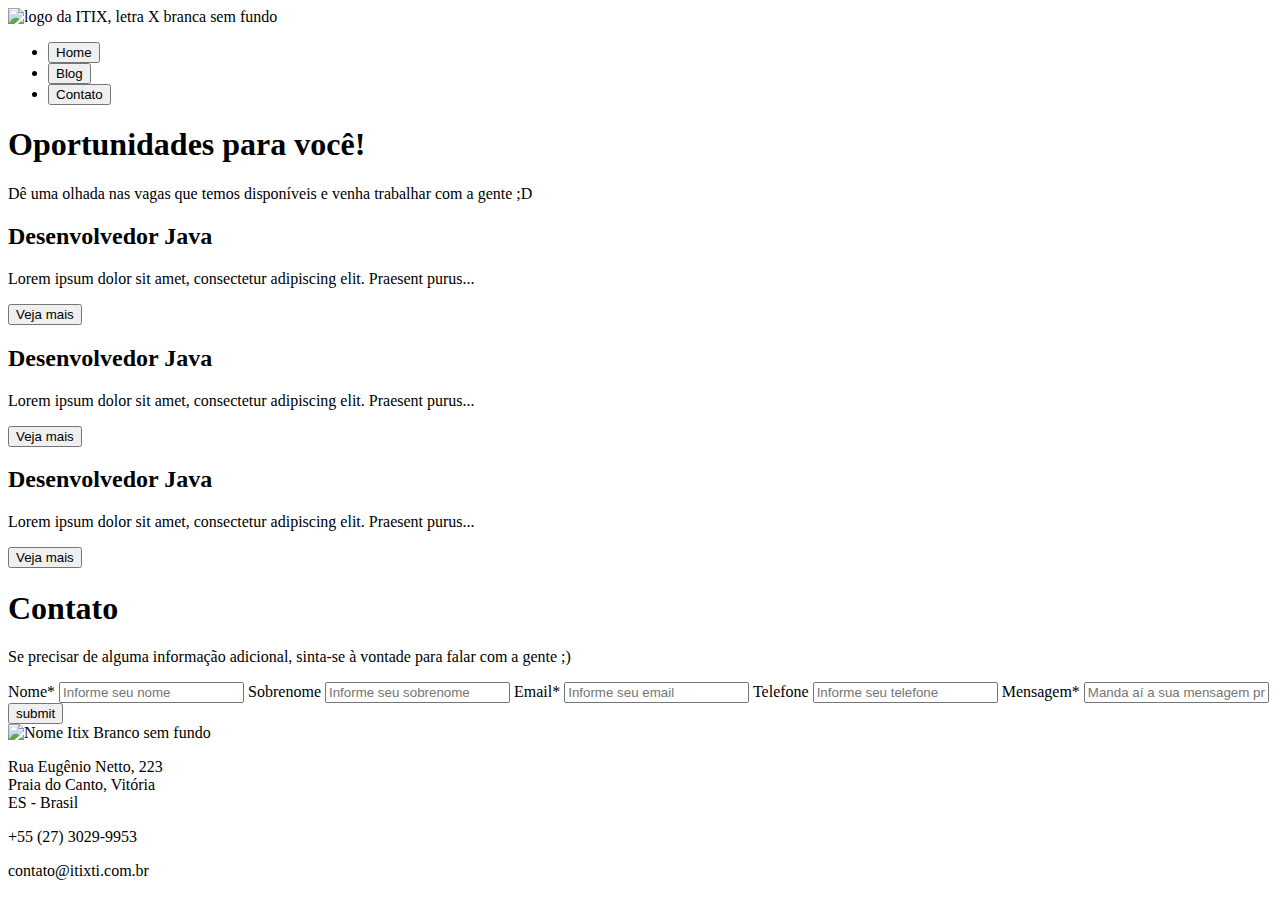
==== index.html @ c8f3eb56 "Add files via upload" ====
<!DOCTYPE html>
<html lang="pt-br">
<head>
    <meta charset="UTF-8">
    <meta http-equiv="X-UA-Compatible" content="IE=edge">
    <meta name="viewport" content="width=device-width, initial-scale=1.0">
    <link href='https://fonts.googleapis.com/css?family=Poppins' rel='stylesheet'>
    <link rel="stylesheet" href="style.css">
    <title>Home - ITIX</title>
</head>
<body>
    <header>
        <img src="/assets/images/itix-branco.png" alt="logo da ITIX, letra X branca sem fundo">
        <nav>
            <ul>
                <li><button href="#">Home</button></li>
                <li><button href="#">Blog</button></li>
                <li><button href="#">Contato</button></li>
            </ul>
        </nav>
    </header>
    <main>
        <section class="divulgacao-vagas">
            <div class="texto-divulgacao">
                <h1>Oportunidades para você!</h1>
                <p>Dê uma olhada nas vagas que temos disponíveis e venha trabalhar com a gente ;D</p>
            </div>
            <div class="cards-vaga">
                <div class="card-vaga">
                    <h2>Desenvolvedor Java</h2>
                    <p>Lorem ipsum dolor sit amet, consectetur adipiscing elit. Praesent purus...</p>
                    <button>Veja mais</button>
                </div>
                <div class="card-vaga">
                    <h2>Desenvolvedor Java</h2>
                    <p>Lorem ipsum dolor sit amet, consectetur adipiscing elit. Praesent purus...</p>
                    <button>Veja mais</button>
                </div>
                <div class="card-vaga">
                    <h2>Desenvolvedor Java</h2>
                    <p>Lorem ipsum dolor sit amet, consectetur adipiscing elit. Praesent purus...</p>
                    <button>Veja mais</button>
                </div>
            </div>
        </section>
        <section class="forms">
            <h1>Contato</h1>
            <p>Se precisar de alguma informação adicional, sinta-se à vontade para falar com a gente ;)</p>
            <div class="form-group">
                <form action="">
                    <label for="nome">Nome*</label>
                    <input type="text" name="nome" id="nome" placeholder="Informe seu nome" required>
                    <label for="nome">Sobrenome</label>
                    <input type="text" name="nome" id="nome" placeholder="Informe seu sobrenome">
                    <label for="nome">Email*</label>
                    <input type="email" name="email" id="email" placeholder="Informe seu email" required>
                    <label for="telefone">Telefone</label>
                    <input type="tel" name="telefone" id="telefone" placeholder="Informe seu telefone">
                    <label for="mensagem">Mensagem*</label>
                    <input type="text" name="mensagem" id="mensagem" placeholder="Manda aí a sua mensagem pra gente ;)">
                    <input type="submit" value="submit" id="submit" placeholder="Enviar mensagem">
                </form>
            </div>
        </section>
    </main>
    <footer>
        <img src="/assets/images/logo-branco.png" alt="Nome Itix Branco sem fundo">
        <div class="container">
            <div>
                <p>
                Rua Eugênio Netto, 223 <br>
                Praia do Canto, Vitória <br>
                ES - Brasil <br>
                </p>
            </div>
            <div><p>+55 (27) 3029-9953</p></div>
            <div><p>contato@itixti.com.br</p></div>
        </div>
    </footer>
</body>
</html>
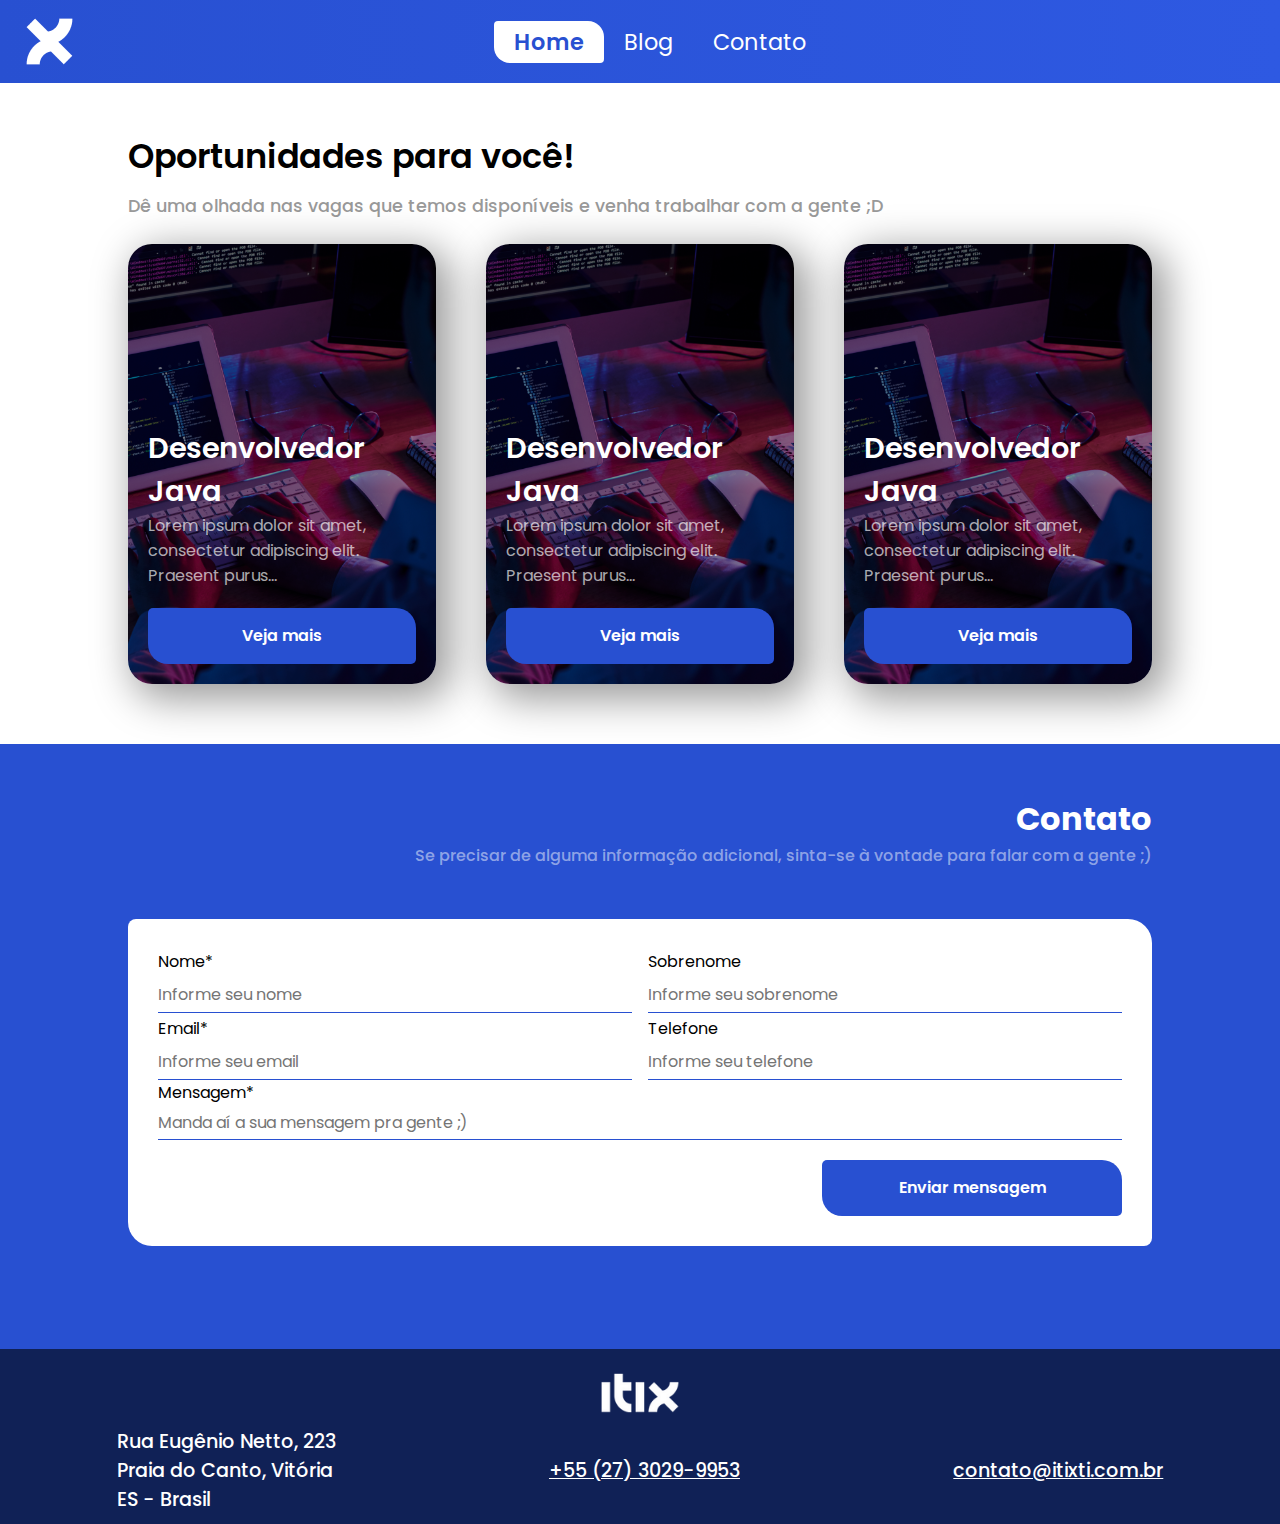
==== commit 317fff22: "Add files via upload" ====
--- a/index.html
+++ b/index.html
@@ -4,8 +4,8 @@
     <meta charset="UTF-8">
     <meta http-equiv="X-UA-Compatible" content="IE=edge">
     <meta name="viewport" content="width=device-width, initial-scale=1.0">
-    <link href='https://fonts.googleapis.com/css?family=Poppins' rel='stylesheet'>
     <link rel="stylesheet" href="style.css">
+    <link rel="stylesheet" href="index.css">
     <title>Home - ITIX</title>
 </head>
 <body>
@@ -13,59 +13,73 @@
         <img src="/assets/images/itix-branco.png" alt="logo da ITIX, letra X branca sem fundo">
         <nav>
             <ul>
-                <li><button href="#">Home</button></li>
-                <li><button href="#">Blog</button></li>
-                <li><button href="#">Contato</button></li>
+                <li><a href="#vagas">Home</a></li>
+                <li><a href="blog.html">Blog</a></li>
+                <li><a href="#forms">Contato</a></li>
             </ul>
         </nav>
     </header>
     <main>
-        <section class="divulgacao-vagas">
-            <div class="texto-divulgacao">
-                <h1>Oportunidades para você!</h1>
-                <p>Dê uma olhada nas vagas que temos disponíveis e venha trabalhar com a gente ;D</p>
-            </div>
-            <div class="cards-vaga">
-                <div class="card-vaga">
-                    <h2>Desenvolvedor Java</h2>
-                    <p>Lorem ipsum dolor sit amet, consectetur adipiscing elit. Praesent purus...</p>
-                    <button>Veja mais</button>
+        <section id="vagas">
+            <div class="container">
+                <div class="divulgacao">
+                    <h1>Oportunidades para você!</h1>
+                    <p>Dê uma olhada nas vagas que temos disponíveis e venha trabalhar com a gente ;D</p>
                 </div>
-                <div class="card-vaga">
-                    <h2>Desenvolvedor Java</h2>
-                    <p>Lorem ipsum dolor sit amet, consectetur adipiscing elit. Praesent purus...</p>
-                    <button>Veja mais</button>
-                </div>
-                <div class="card-vaga">
-                    <h2>Desenvolvedor Java</h2>
-                    <p>Lorem ipsum dolor sit amet, consectetur adipiscing elit. Praesent purus...</p>
-                    <button>Veja mais</button>
+                <div class="cards">
+                    <div class="card">
+                        <h2>Desenvolvedor Java</h2>
+                        <p>Lorem ipsum dolor sit amet, consectetur adipiscing elit. Praesent purus...</p>
+                        <button>Veja mais</button>
+                    </div>
+                    <div class="card">
+                        <h2>Desenvolvedor Java</h2>
+                        <p>Lorem ipsum dolor sit amet, consectetur adipiscing elit. Praesent purus...</p>
+                        <button>Veja mais</button>
+                    </div>
+                    <div class="card">
+                        <h2>Desenvolvedor Java</h2>
+                        <p>Lorem ipsum dolor sit amet, consectetur adipiscing elit. Praesent purus...</p>
+                        <button>Veja mais</button>
+                    </div>
                 </div>
             </div>
         </section>
-        <section class="forms">
-            <h1>Contato</h1>
-            <p>Se precisar de alguma informação adicional, sinta-se à vontade para falar com a gente ;)</p>
-            <div class="form-group">
+        <section id="forms">
+            <div class="container">
+                <div class="titulo">
+                    <h1>Contato</h1>
+                    <p>Se precisar de alguma informação adicional, sinta-se à vontade para falar com a gente ;)</p>
+                </div>
                 <form action="">
-                    <label for="nome">Nome*</label>
-                    <input type="text" name="nome" id="nome" placeholder="Informe seu nome" required>
-                    <label for="nome">Sobrenome</label>
-                    <input type="text" name="nome" id="nome" placeholder="Informe seu sobrenome">
-                    <label for="nome">Email*</label>
-                    <input type="email" name="email" id="email" placeholder="Informe seu email" required>
-                    <label for="telefone">Telefone</label>
-                    <input type="tel" name="telefone" id="telefone" placeholder="Informe seu telefone">
-                    <label for="mensagem">Mensagem*</label>
-                    <input type="text" name="mensagem" id="mensagem" placeholder="Manda aí a sua mensagem pra gente ;)">
-                    <input type="submit" value="submit" id="submit" placeholder="Enviar mensagem">
+                    <div class="form-group">
+                        <div>
+                            <label for="nome">Nome*</label>
+                            <input type="text" name="nome" id="nome" placeholder="Informe seu nome" required>
+                            <label for="nome">Email*</label>
+                            <input type="email" name="email" id="email" placeholder="Informe seu email" required>
+                        </div>
+                        <div>
+                            <label for="nome">Sobrenome</label>
+                            <input type="text" name="nome" id="nome" placeholder="Informe seu sobrenome">
+                            <label for="telefone">Telefone</label>
+                            <input type="tel" name="telefone" id="telefone" placeholder="Informe seu telefone">
+                        </div>
+                    </div>
+                    <div class="mensagem">
+                        <label for="mensagem">Mensagem*</label>
+                        <input type="text" name="mensagem" id="mensagem" placeholder="Manda aí a sua mensagem pra gente ;)">
+                        <input type="submit" value="Enviar mensagem" id="submit" placeholder="Enviar mensagem">
+                    </div>
                 </form>
             </div>
         </section>
     </main>
     <footer>
-        <img src="/assets/images/logo-branco.png" alt="Nome Itix Branco sem fundo">
-        <div class="container">
+        <div class="imagem">
+            <img src="/assets/images/logo-branco.png" alt="Nome Itix Branco sem fundo">
+        </div>
+        <div class="contato">
             <div>
                 <p>
                 Rua Eugênio Netto, 223 <br>
@@ -73,8 +87,8 @@
                 ES - Brasil <br>
                 </p>
             </div>
-            <div><p>+55 (27) 3029-9953</p></div>
-            <div><p>contato@itixti.com.br</p></div>
+            <div><a href="tel:+552730299953">+55 (27) 3029-9953</a></div>
+            <div><a href="mailto:contato@itixti.com.br">contato@itixti.com.br</a></div>
         </div>
     </footer>
 </body>
--- a/style.css
+++ b/style.css
@@ -0,0 +1,116 @@
+/* Arquivo para edições genéricas do site, 
+onde todas páginas terão as mesmas configurações */
+
+/************EDIÇÂO GERAL******************/
+@import url('https://fonts.googleapis.com/css?family=Poppins');
+
+*{
+    margin: 0;
+}
+html{
+    scroll-behavior: smooth;
+}
+body {
+    font-family: 'Poppins';
+    font-size: 16px;
+}
+/* *********FIM EDIÇÂO GERAL**************/
+
+
+/***************HEADER*******************/
+header {
+    background: linear-gradient(90deg, #2850D1 0%, #2E59E2 100%);
+    padding: 15px 22px;
+    display: flex;
+    align-items: center;
+    margin-bottom: 40px;
+}
+header nav{
+    display: flex;
+    flex-grow: 1;
+    justify-content: center;
+    margin-left: -55px;
+}
+header nav ul{
+    display: flex;
+    list-style: none;
+    font-style: normal;
+}
+header nav ul li a{
+    color: white;
+    background-color: transparent;
+    border: none;
+    font-weight: 400;
+    font-size: 1.4em; 
+    padding: 5px 20px;
+    text-decoration: none;
+}
+header nav ul li a:hover{
+    text-decoration: none;
+    padding: 5px 20px;
+    background-color: white;
+    border-radius: 4px 16px;
+    font-weight: 600;
+    color: #2850D1;
+    border: none;
+}
+/***************FIM DA HEADER****************/
+
+
+/*******************MAIN*********************/
+main section {
+    display: flex;
+    justify-content: center;
+    align-items: center;
+}
+main section .container{
+    width: 80%;
+}
+main div.divulgacao{
+    margin-left: 0px;
+}
+main div.divulgacao h1{
+    font-family: 'Poppins';
+    font-style: normal;
+    font-weight: 600;
+    font-size: 2.1em;
+    line-height: 2em;
+}
+main div.divulgacao p{
+    font-family: 'Poppins';
+    font-style: normal;
+    font-weight: 500;
+    font-size: 1.1em;
+    line-height: 1.9em;
+    color: #999999;
+}
+/****************FIM DA MAIN*****************/
+
+
+/******************FOOTER********************/
+footer{
+    background-color: #102156;
+    font-family: 'Poppins';
+    font-style: normal;
+    font-weight: 500;
+    font-size: 1.2em;
+    color: #FFFFFF;
+    padding: 10px;
+}
+footer div.imagem{
+    flex-grow: 1;
+    display: flex;
+    justify-content: center;
+    padding: 10px 0px;
+    transform: scale(0.8);
+}
+footer .contato{
+    display: flex;
+    flex-direction: row;
+    align-items: center;
+    justify-content: space-around;
+}
+footer a{
+    color: white;
+}
+/****************FIM DA FOOTER***************/--- a/index.css
+++ b/index.css
@@ -0,0 +1,146 @@
+/* **************HEADER************** */
+header nav ul li:nth-child(1) a{
+    text-decoration: none;
+    padding: 5px 20px;
+    background-color: white;
+    border-radius: 4px 16px;
+    font-weight: 600;
+    color: #2850D1;
+    border: none;   
+}
+/* **********FIM DA HEADER************** */
+
+
+/*******************MAIN********************/
+/*************PRIMEIRA SECTION*************/
+main div.cards{
+    display: flex;
+    color: white;
+    margin-bottom: 40px;
+    justify-content:flex-start;
+    column-gap: 50px;
+}
+div.card{
+    height: 400px;
+    width: 300px;
+    background: linear-gradient(0deg, rgba(0, 0, 0, 0.45), rgba(0, 0, 0, 0.45)), url("assets/images/background.png");
+    box-shadow: 10px 10px 40px 5px rgba(0, 0, 0, 0.4);
+    background-position: -275px;
+    background-size: cover;
+    border-radius: 24px;
+    font-family: 'Poppins';
+    display: flex;
+    flex-direction: column;
+    justify-content: flex-end;
+    margin: 20px 0px;
+    padding: 20px;
+}
+div.card:hover{
+    transform: scale(1.05);
+    transition: 1s ease-in-out;
+}
+div.card h2{
+    font-family: 'Poppins';
+    font-weight: 600;
+    font-size: 1.8em;
+    color: #FFFFFF;    
+}
+div.card p{
+    font-family: 'Poppins';
+    font-style: normal;
+    font-weight: 400;
+    font-size: 1em;
+    color: rgba(255, 255, 255, 0.67);
+    /* margin: 15px 0px; */
+}
+div.card button{
+    border: 0px;
+    background: #2850D1;
+    border-radius: 5px 20px;
+    width: 100%;
+    height: 3.5em;
+    font-family: 'Poppins';
+    font-style: normal;
+    font-weight: 600;
+    font-size: 1em;
+    line-height: 36px;
+    color: #FFFFFF;
+    margin-top: 20px;
+}
+div.card button:hover{
+    background-color: white;
+    color: #2850D1;
+    transition: 0.5s;
+}
+/********FIM DA PRIMEIRA SECTION*************/
+
+
+/*************SEGUNDA SECTION*************/
+main section#forms{
+    background-color: #2850D1;
+}
+main section#forms .container .titulo{
+    text-align: right;
+    color: rgba(255, 255, 255, 0.49);
+    padding: 5% 0px;
+    font-weight: 500;
+}
+main section#forms .container .titulo h1{
+    color: white;
+    font-size: 2em;
+}
+main section#forms .container form {
+    background-color: white;
+    margin-bottom: 10%;
+    border-radius: 8px 24px;
+    padding: 30px;
+}
+main section#forms .container form div{
+    display: flex;
+    column-gap: 1em;
+}
+main section#forms .container form .form-group div{
+    display: flex;
+    flex-direction: column;
+    flex-grow: 1;
+    row-gap: 0.2em;
+}
+.mensagem{
+    display: flex;
+    flex-direction: column;
+}
+.mensagem input[type="submit"]{
+    border: 0px;
+    background: #2850D1;
+    border-radius: 5px 20px;
+    width: 300px;
+    height: 3.5em;
+    font-style: normal;
+    font-weight: 600;
+    font-size: 1em;
+    line-height: 36px;
+    color: #FFFFFF;
+    margin-top: 20px;
+    align-self: flex-end;
+    cursor: pointer;
+}
+.mensagem input[type="submit"]:hover{
+    background-color: rgb(152, 171, 233);
+    color: #2850D1;
+    box-shadow: 10px 10px 40px 5px rgba(0, 0, 0.4, 0.2);
+    transition: 0.3s ease-in-out;
+}
+input{
+    border: none;
+    border-bottom: 1px solid #2850D1;
+    padding: 0.3em 0em;
+}
+input:focus{
+    outline: none;
+    border-bottom: 2px solid #2850D1;
+}
+input[placeholder]{
+    font-size: 1em;
+    font-family: 'Poppins';
+}
+/************FIM DA MAIN********************/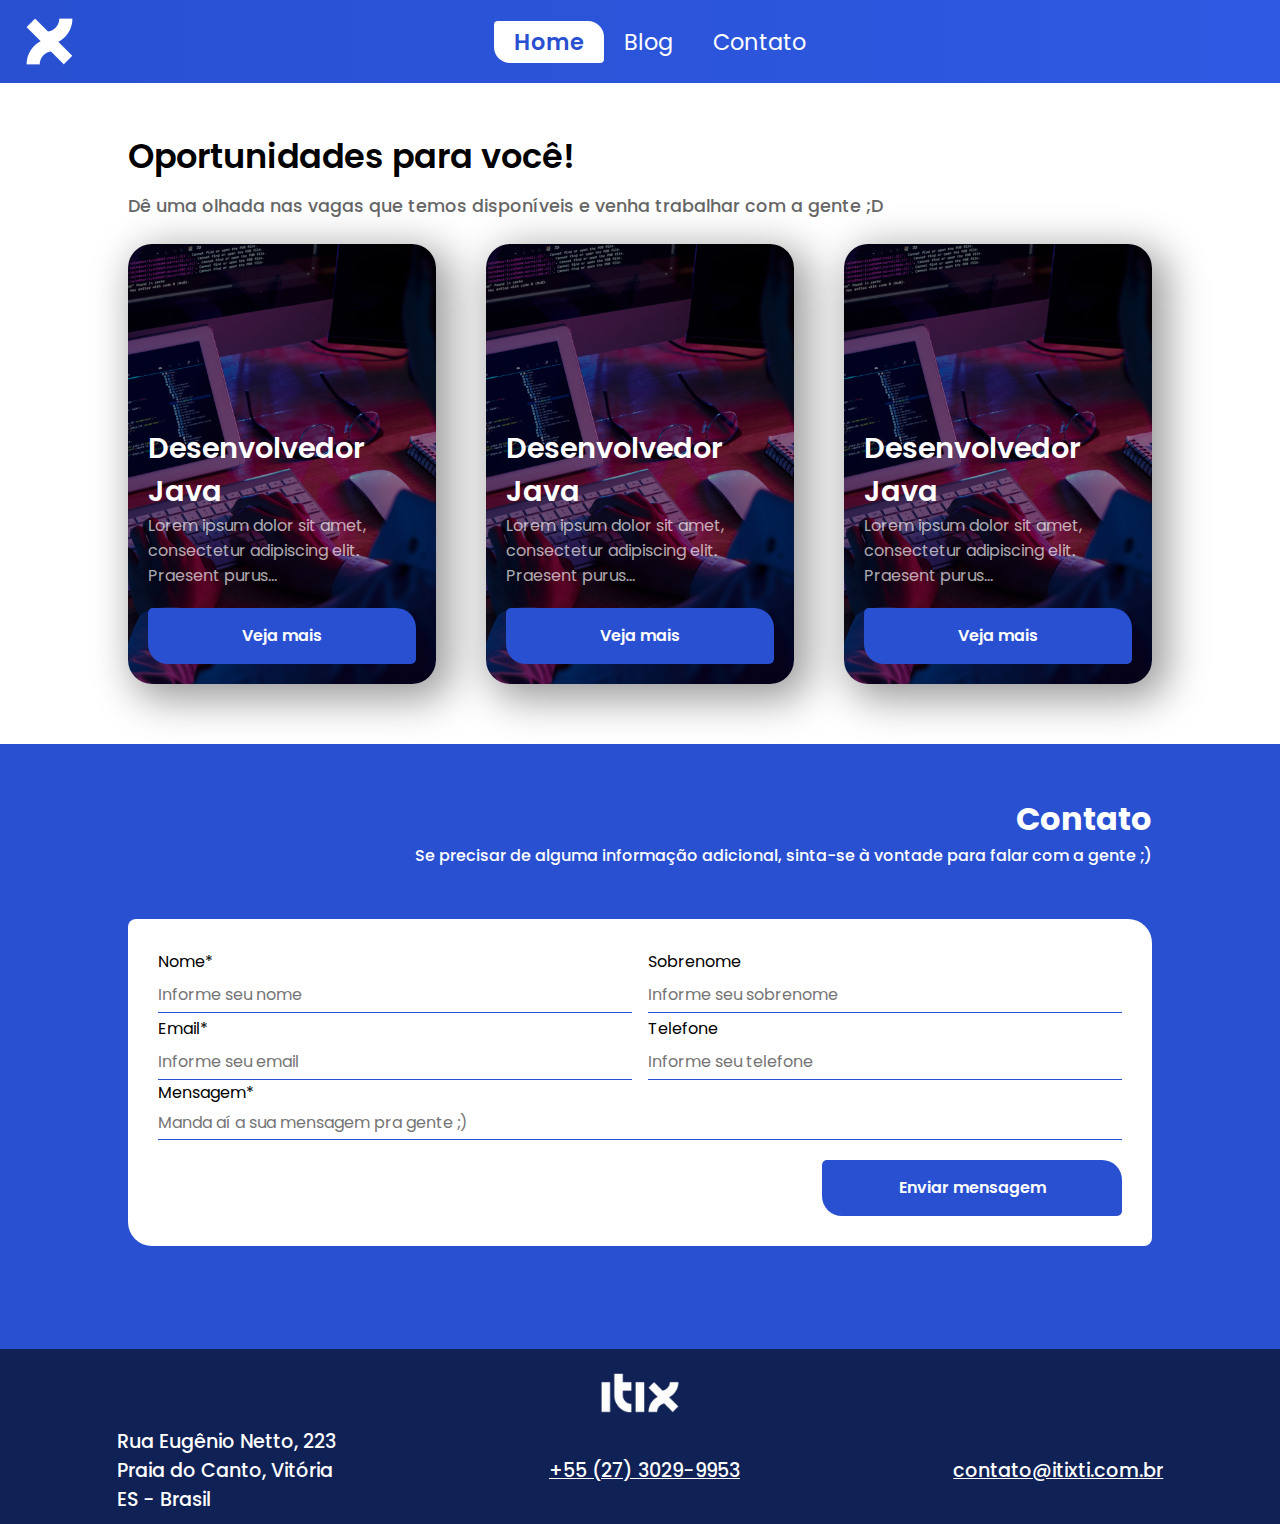
==== commit 204aa207: "Atualização do documento segundo Light House" ====
--- a/index.html
+++ b/index.html
@@ -4,13 +4,14 @@
     <meta charset="UTF-8">
     <meta http-equiv="X-UA-Compatible" content="IE=edge">
     <meta name="viewport" content="width=device-width, initial-scale=1.0">
+    <meta name="description" content="Site da empresa itix, com vagas de emprego e formulario para contato com a empresa e demais informações">
     <link rel="stylesheet" href="style.css">
     <link rel="stylesheet" href="index.css">
     <title>Home - ITIX</title>
 </head>
 <body>
     <header>
-        <img src="/assets/images/itix-branco.png" alt="logo da ITIX, letra X branca sem fundo">
+        <img src="assets/images/itix-branco.png" alt="logo da ITIX, letra X branca sem fundo">
         <nav>
             <ul>
                 <li><a href="#vagas">Home</a></li>
@@ -61,7 +62,7 @@
                         </div>
                         <div>
                             <label for="nome">Sobrenome</label>
-                            <input type="text" name="nome" id="nome" placeholder="Informe seu sobrenome">
+                            <input type="text" name="sobrenome" id="sobrenome" placeholder="Informe seu sobrenome">
                             <label for="telefone">Telefone</label>
                             <input type="tel" name="telefone" id="telefone" placeholder="Informe seu telefone">
                         </div>
@@ -77,7 +78,7 @@
     </main>
     <footer>
         <div class="imagem">
-            <img src="/assets/images/logo-branco.png" alt="Nome Itix Branco sem fundo">
+            <img src="assets/images/logo-branco.png" alt="Nome Itix Branco sem fundo">
         </div>
         <div class="contato">
             <div>
--- a/style.css
+++ b/style.css
@@ -82,7 +82,7 @@
     font-weight: 500;
     font-size: 1.1em;
     line-height: 1.9em;
-    color: #999999;
+    color: #666666;
 }
 /****************FIM DA MAIN*****************/
 
--- a/index.css
+++ b/index.css
@@ -23,7 +23,7 @@
 div.card{
     height: 400px;
     width: 300px;
-    background: linear-gradient(0deg, rgba(0, 0, 0, 0.45), rgba(0, 0, 0, 0.45)), url("assets/images/background.png");
+    background: linear-gradient(0deg, rgba(0, 0, 0, 0.45), rgba(0, 0, 0, 0.45)), url("assets/images/background.webp");
     box-shadow: 10px 10px 40px 5px rgba(0, 0, 0, 0.4);
     background-position: -275px;
     background-size: cover;
@@ -81,7 +81,7 @@
 }
 main section#forms .container .titulo{
     text-align: right;
-    color: rgba(255, 255, 255, 0.49);
+    color: rgba(255, 255, 255);
     padding: 5% 0px;
     font-weight: 500;
 }
